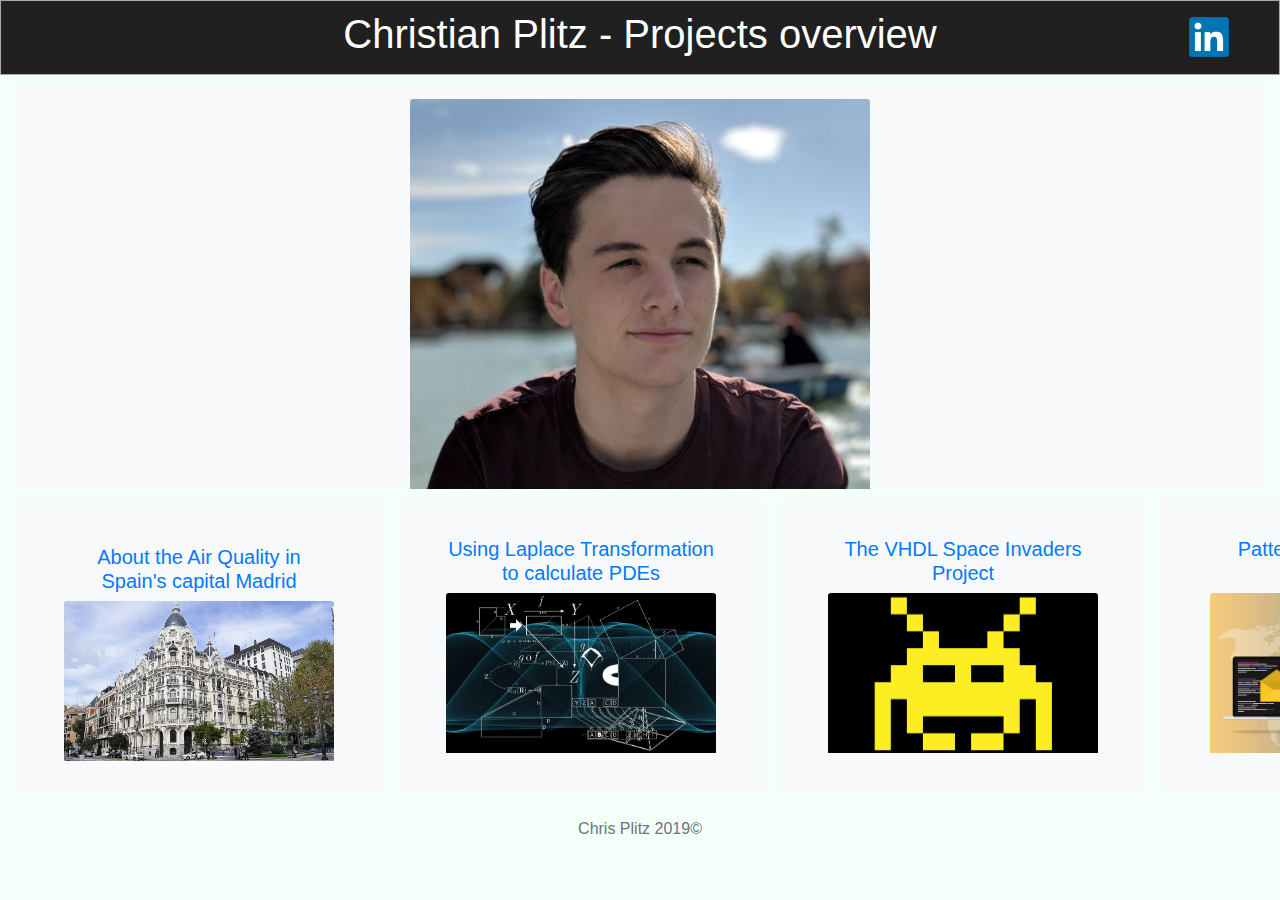
==== index.html @ f679da14 "Add files via upload" ====
<!DOCTYPE html>
<html>

<head>

  <!-- Global site tag (gtag.js) - Google Analytics -->
<script async src="https://www.googletagmanager.com/gtag/js?id=UA-137714907-1"></script>
<script>
  window.dataLayer = window.dataLayer || [];
  function gtag(){dataLayer.push(arguments);}
  gtag('js', new Date());

  gtag('config', 'UA-137714907-1');
</script>
<script async src="//pagead2.googlesyndication.com/pagead/js/adsbygoogle.js"></script>
<script>
  (adsbygoogle = window.adsbygoogle || []).push({
    google_ad_client: "ca-pub-2381193527615204",
    enable_page_level_ads: true
  });
</script>
  <meta charset="utf-8">
  <title>Chris Plitz</title>
  <link rel="stylesheet" href="https://maxcdn.bootstrapcdn.com/bootstrap/4.0.0/css/bootstrap.min.css" integrity="sha384-Gn5384xqQ1aoWXA+058RXPxPg6fy4IWvTNh0E263XmFcJlSAwiGgFAW/dAiS6JXm" crossorigin="anonymous">
  <link rel="stylesheet" href="css/style.css" >
</head>

<body>

  <nav class="sticky-top">
    <div class="cp-hd">
      <h1>Christian Plitz - Projects overview</h1>
      <a href="https://www.linkedin.com/in/christian-plitz-303180101/">
      <img id="linkedin" class="card-img-top" src="/images/linkedin.png" alt="Card image cap">
      </a>
    </div>
  </nav>
<main id="thisismain">
  <div class="this-me flex-md-equal w-100 my-md-2 pl-md-3">
    <div class="bg-light mr-md-3 pt-3 px-3 pt-md-3 px-md-5 text-center overflow-hidden">
      <a href="https://twitter.com/ChristianPlitz">
        <img id="retiro" class="card-img-top" src="/images/ChrisRetiro.jpg" alt="Card image cap">
      </a>
    </div>
  </div>

  <div class="d-md-flex flex-md-equal w-100 my-md-2 pl-md-3">
    <div class="bg-light mr-md-3 pt-3 px-3 pt-md-3 px-md-5 text-center overflow-hidden">
      <a href="Madrid-Air-Quality.html">
        <div class="my-3 py-3">
          <h5 class="display-5">About the Air Quality in Spain's capital Madrid</h5>
          <img id="images" class="card-img-top" src="/images/madrid.jpg" alt="Card image cap">
        </div>
        <div class="bg-light shadow-sm mx-auto"></div>
      </a>
    </div>
    <div class="bg-light mr-md-3 pt-3 px-3 pt-md-2 px-md-5 text-center overflow-hidden">
      <a href="Solving_PDE_numerically_using_Laplace_Transformation.html">
      <div class="my-3 py-3">
        <h5 class="display-5">Using Laplace Transformation to calculate PDEs</h5>
        <img id="images" class="card-img-top" src="/images/pde.jpg" alt="Card image cap">
      </div>
      <div class="bg-light shadow-sm mx-auto"></div>
    </a>
    </div>
    <div class="bg-light mr-md-3 pt-3 px-3 pt-md-2 px-md-5 text-center overflow-hidden">
      <a href="Space-Invaders.html">
      <div class="my-3 py-3">
        <h5 class="display-5">The VHDL Space Invaders Project</h5>
        <img id="images" id="space-invader" class="card-img-top" src="/images/invader.png" alt="Card image cap">
      </div>
      <div class="bg-light shadow-sm mx-auto"></div>
      </a>
    </div>
    <div class="bg-light mr-md-3 pt-3 px-3 pt-md-2 px-md-5 text-center overflow-hidden">
    <a href="automated-image-processing-with-mail.html">
      <div class="my-3 py-3">
        <h5 class="display-5">Pattern Recognition and Automation</h5>
        <img id="images" class="card-img-top" src="/images/email.png" alt="Card image cap">
      </div>
      <div class="bg-light shadow-sm mx-auto" ></div>
    </a>
    </div>
  </div>
</main>


  <footer class="footer mt-auto py-3">
    <div class="container">
      <span class="text-muted">Chris Plitz 2019©</span>
    </div>
  </footer>

  <script src="https://code.jquery.com/jquery-3.3.1.slim.min.js" integrity="sha384-q8i/X+965DzO0rT7abK41JStQIAqVgRVzpbzo5smXKp4YfRvH+8abtTE1Pi6jizo" crossorigin="anonymous"></script>
        <script>window.jQuery || document.write('<script src="/docs/4.3/assets/js/vendor/jquery-slim.min.js"><\/script>')</script><script src="/docs/4.3/dist/js/bootstrap.bundle.min.js" integrity="sha384-xrRywqdh3PHs8keKZN+8zzc5TX0GRTLCcmivcbNJWm2rs5C8PRhcEn3czEjhAO9o" crossorigin="anonymous"></script>


</body>
</html>
---- css/style.css ----
img {
  width: auto;
}

.bg-light > a {
  text-decoration: none;
}
.cp-hd{
  margin:9px;
}
header {
  font-size: 40px;
  color: white;
  border: 1px solid #AAAAAA;
  height: 75px;
  max-width:auto;
  text-align: center;
  margin: 0 auto;
  position:sticky;
  background-color: #202020;
}

.sticky-top{
  width: 100vw;
  font-size: 40px;
  color: white;
  border: 1px solid #AAAAAA;
  height: 75px;
  text-align: center;
  margin: 0 auto;
  position:sticky;
  background-color: #202020;
}

body{
  background-color: MintCream;
}
footer{
  text-align: center;
}
#page-wrap2 {
  max-width:900px;
  height:100%;
  margin: 0 auto;
}

#linkedin {
  position:absolute;
  right: 50px;
  top:16px;
  width: 40px;
  height: 40px;
}
#retiro{
  width: 40%
}
#images{
  height:160px!important;
  width:270px!important;
}

#heading {
  text-decoration: none;
}
.this-me{
  width:100vw;
}
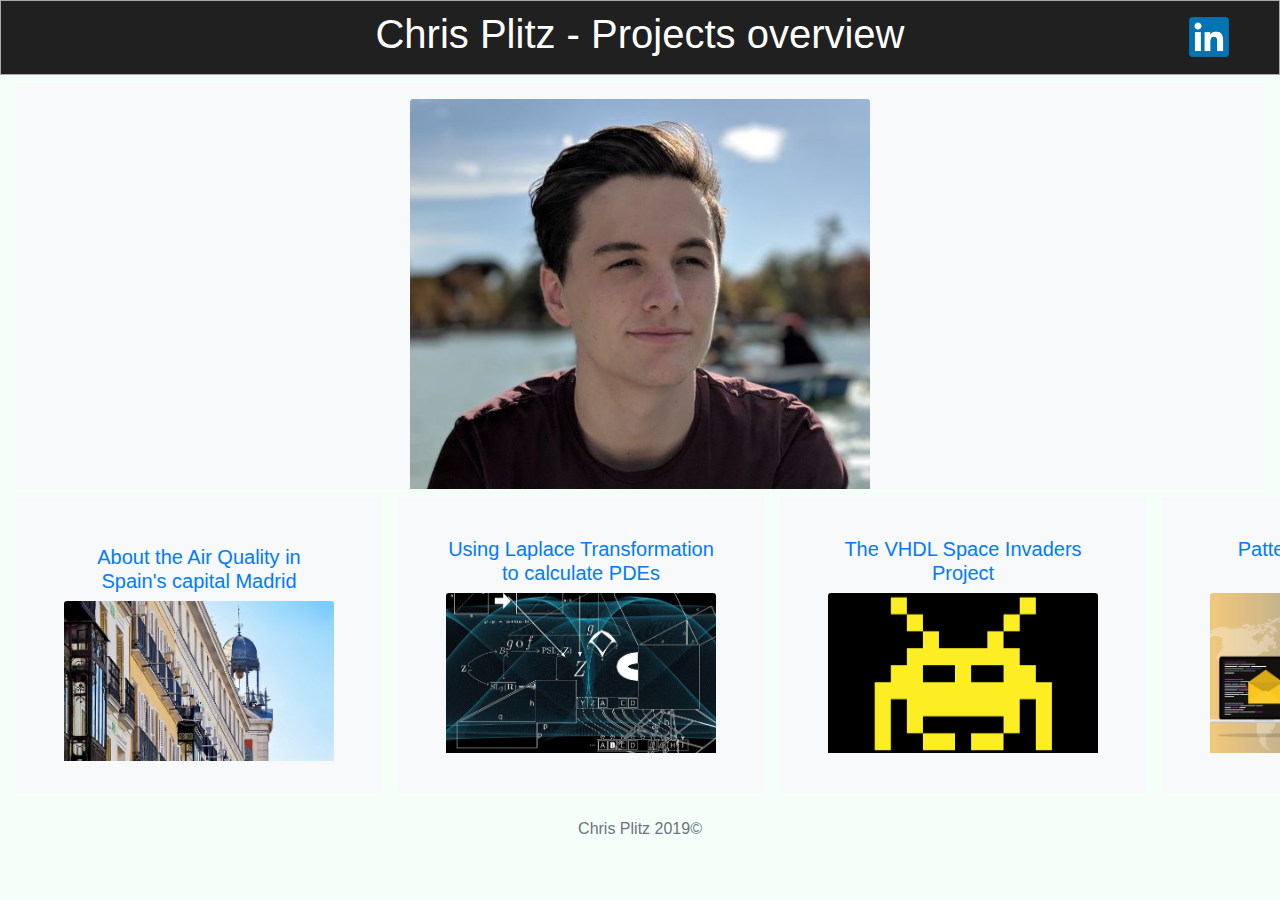
==== commit 27f42a63: "Add files via upload" ====
--- a/index.html
+++ b/index.html
@@ -29,7 +29,7 @@
 
   <nav class="sticky-top">
     <div class="cp-hd">
-      <h1>Christian Plitz - Projects overview</h1>
+      <h1>Chris Plitz - Projects overview</h1>
       <a href="https://www.linkedin.com/in/christian-plitz-303180101/">
       <img id="linkedin" class="card-img-top" src="/images/linkedin.png" alt="Card image cap">
       </a>
@@ -44,7 +44,7 @@
     </div>
   </div>
 
-  <div class="d-md-flex flex-md-equal w-100 my-md-2 pl-md-3">
+  <div class="proj d-md-flex flex-md-equal w-100 my-md-2 pl-md-3">
     <div class="bg-light mr-md-3 pt-3 px-3 pt-md-3 px-md-5 text-center overflow-hidden">
       <a href="Madrid-Air-Quality.html">
         <div class="my-3 py-3">
--- a/css/style.css
+++ b/css/style.css
@@ -21,7 +21,7 @@
 }
 
 .sticky-top{
-  width: 100vw;
+  width: 100%;
   font-size: 40px;
   color: white;
   border: 1px solid #AAAAAA;
@@ -63,5 +63,8 @@
   text-decoration: none;
 }
 .this-me{
-  width:100vw;
+  width: 100% !important;
 }
+.proj{
+width: 100% !important;
+}
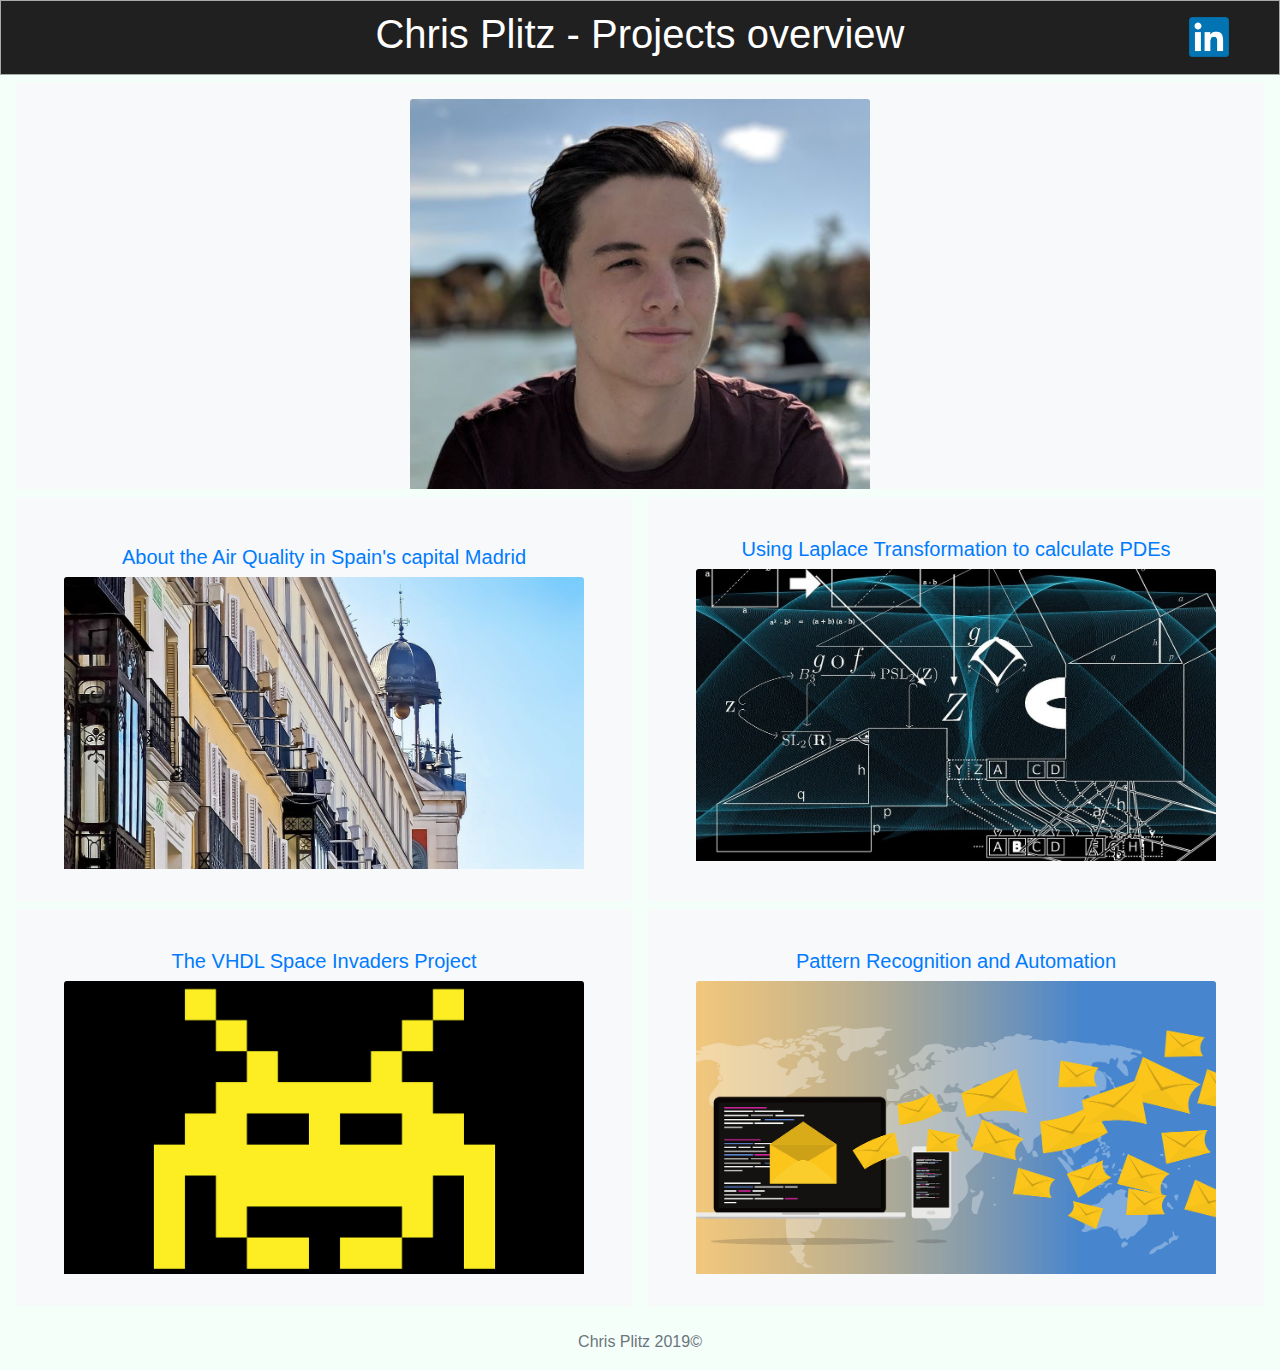
==== commit 4fb02488: "Add files via upload" ====
--- a/index.html
+++ b/index.html
@@ -63,6 +63,8 @@
       <div class="bg-light shadow-sm mx-auto"></div>
     </a>
     </div>
+  </div>
+  <div class="proj d-md-flex flex-md-equal w-100 my-md-2 pl-md-3">
     <div class="bg-light mr-md-3 pt-3 px-3 pt-md-2 px-md-5 text-center overflow-hidden">
       <a href="Space-Invaders.html">
       <div class="my-3 py-3">
--- a/css/style.css
+++ b/css/style.css
@@ -54,17 +54,7 @@
 #retiro{
   width: 40%
 }
-#images{
-  height:160px!important;
-  width:270px!important;
-}
 
 #heading {
   text-decoration: none;
 }
-.this-me{
-  width: 100% !important;
-}
-.proj{
-width: 100% !important;
-}
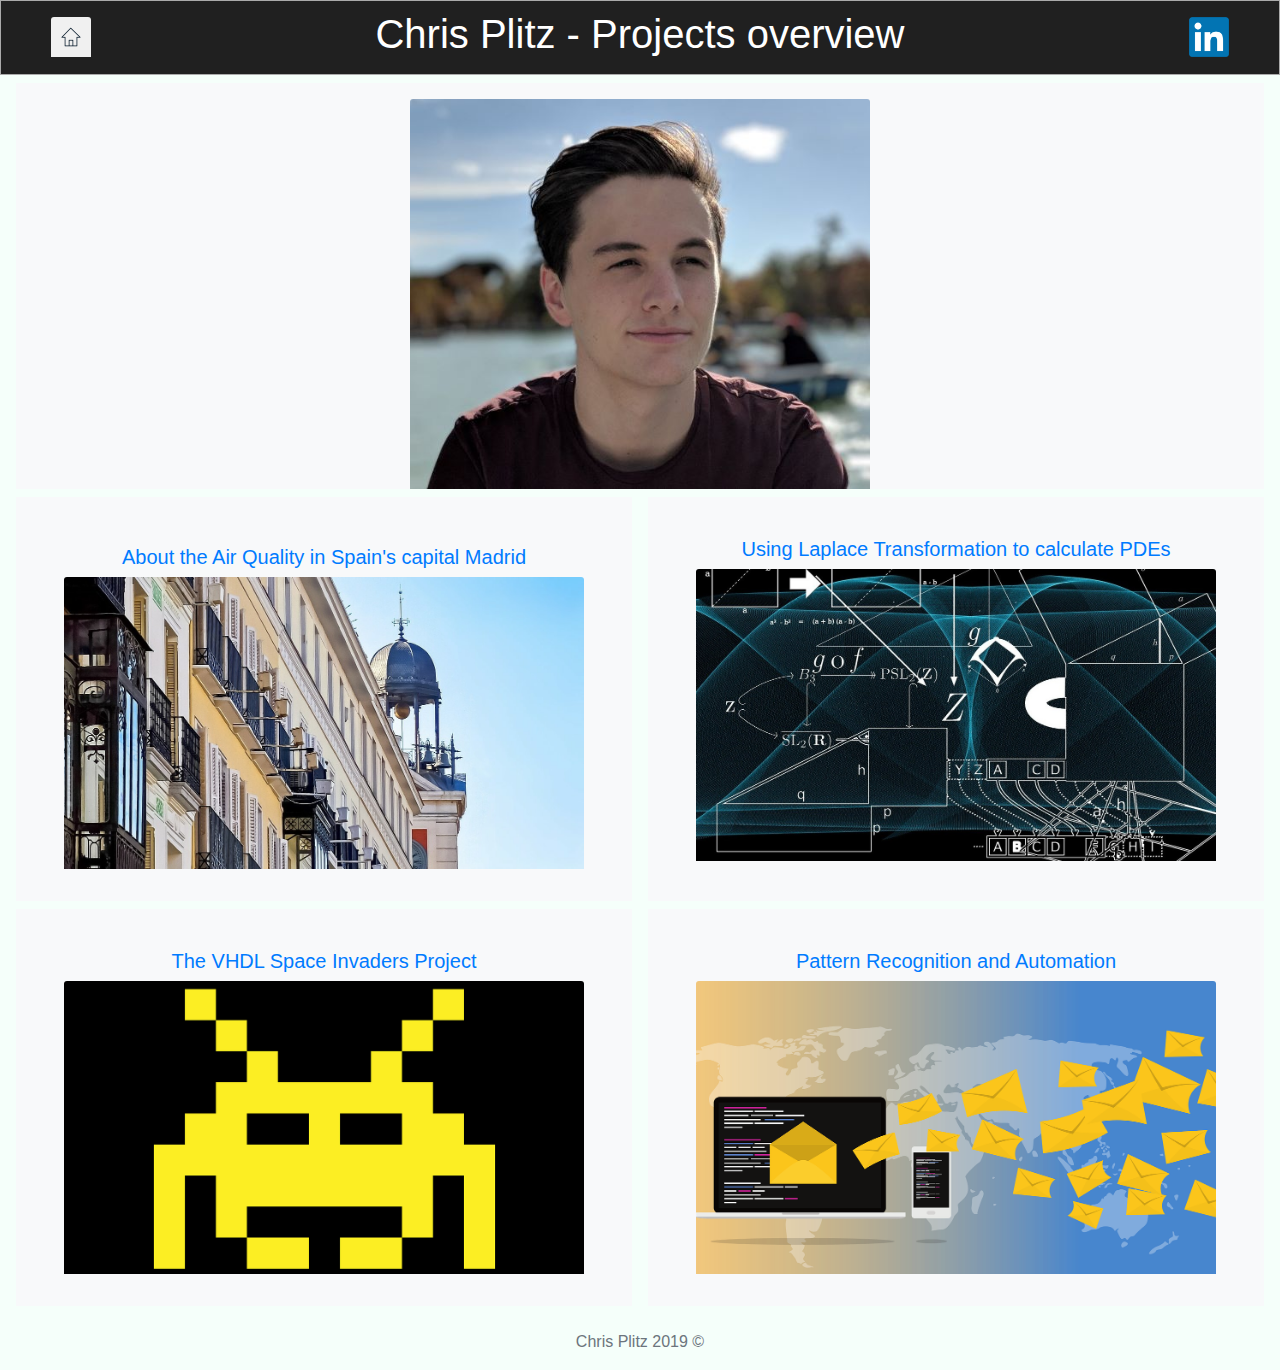
==== commit 85d0f8f8: "Add files via upload" ====
--- a/index.html
+++ b/index.html
@@ -19,6 +19,7 @@
     enable_page_level_ads: true
   });
 </script>
+<script src="https://code.jquery.com/jquery-3.3.1.slim.min.js" integrity="sha384-q8i/X+965DzO0rT7abK41JStQIAqVgRVzpbzo5smXKp4YfRvH+8abtTE1Pi6jizo" crossorigin="anonymous"></script>
   <meta charset="utf-8">
   <title>Chris Plitz</title>
   <link rel="stylesheet" href="https://maxcdn.bootstrapcdn.com/bootstrap/4.0.0/css/bootstrap.min.css" integrity="sha384-Gn5384xqQ1aoWXA+058RXPxPg6fy4IWvTNh0E263XmFcJlSAwiGgFAW/dAiS6JXm" crossorigin="anonymous">
@@ -29,7 +30,12 @@
 
   <nav class="sticky-top">
     <div class="cp-hd">
+      <a href="/">
       <h1>Chris Plitz - Projects overview</h1>
+      </a>
+        <a href="/">
+          <img id="homeicon" class="card-img-top" src="/images/home.png">
+        </a>
       <a href="https://www.linkedin.com/in/christian-plitz-303180101/">
       <img id="linkedin" class="card-img-top" src="/images/linkedin.png" alt="Card image cap">
       </a>
@@ -86,16 +92,11 @@
   </div>
 </main>
 
-
   <footer class="footer mt-auto py-3">
     <div class="container">
-      <span class="text-muted">Chris Plitz 2019©</span>
+      <span class="text-muted">Chris Plitz 2019 ©</span>
     </div>
   </footer>
 
-  <script src="https://code.jquery.com/jquery-3.3.1.slim.min.js" integrity="sha384-q8i/X+965DzO0rT7abK41JStQIAqVgRVzpbzo5smXKp4YfRvH+8abtTE1Pi6jizo" crossorigin="anonymous"></script>
-        <script>window.jQuery || document.write('<script src="/docs/4.3/assets/js/vendor/jquery-slim.min.js"><\/script>')</script><script src="/docs/4.3/dist/js/bootstrap.bundle.min.js" integrity="sha384-xrRywqdh3PHs8keKZN+8zzc5TX0GRTLCcmivcbNJWm2rs5C8PRhcEn3czEjhAO9o" crossorigin="anonymous"></script>
-
-
 </body>
 </html>
--- a/css/style.css
+++ b/css/style.css
@@ -4,6 +4,11 @@
 
 .bg-light > a {
   text-decoration: none;
+}
+.cp-hd a{
+  text-decoration: none;
+  color: white;
+
 }
 .cp-hd{
   margin:9px;
@@ -51,6 +56,15 @@
   width: 40px;
   height: 40px;
 }
+
+#homeicon{
+  background-color:#202020;
+  position:absolute;
+  left: 50px;
+  top:16px;
+  width: 40px;
+  height: 40px;
+}
 #retiro{
   width: 40%
 }
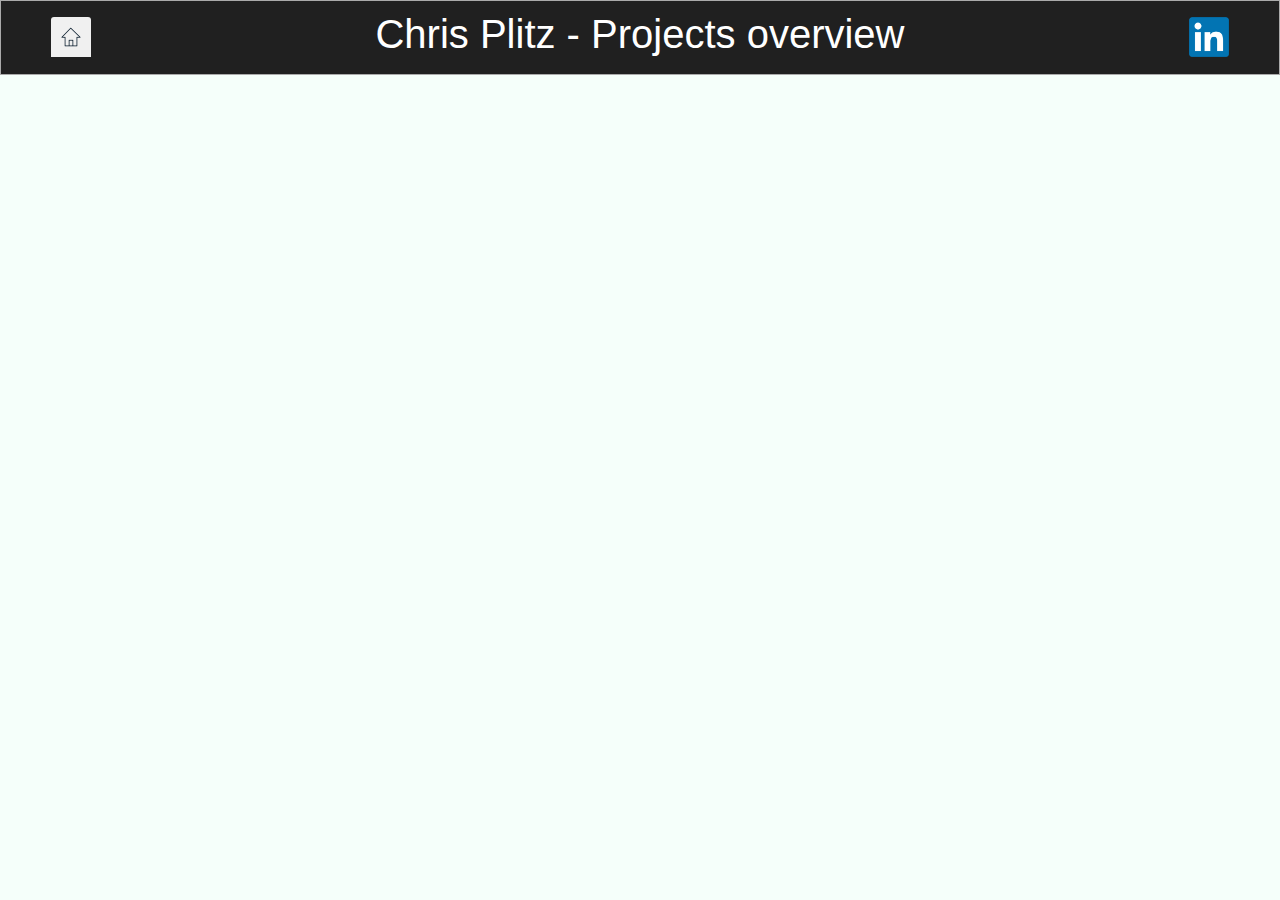
==== commit fd0bc571: "Update index.html" ====
--- a/index.html
+++ b/index.html
@@ -4,21 +4,8 @@
 <head>
 
   <!-- Global site tag (gtag.js) - Google Analytics -->
-<script async src="https://www.googletagmanager.com/gtag/js?id=UA-137714907-1"></script>
-<script>
-  window.dataLayer = window.dataLayer || [];
-  function gtag(){dataLayer.push(arguments);}
-  gtag('js', new Date());
 
-  gtag('config', 'UA-137714907-1');
-</script>
-<script async src="//pagead2.googlesyndication.com/pagead/js/adsbygoogle.js"></script>
-<script>
-  (adsbygoogle = window.adsbygoogle || []).push({
-    google_ad_client: "ca-pub-2381193527615204",
-    enable_page_level_ads: true
-  });
-</script>
+
 <script src="https://code.jquery.com/jquery-3.3.1.slim.min.js" integrity="sha384-q8i/X+965DzO0rT7abK41JStQIAqVgRVzpbzo5smXKp4YfRvH+8abtTE1Pi6jizo" crossorigin="anonymous"></script>
   <meta charset="utf-8">
   <title>Chris Plitz</title>
@@ -31,14 +18,19 @@
   <nav class="sticky-top">
     <div class="cp-hd">
       <a href="/">
-      <h1>Chris Plitz - Projects overview</h1>
+        <h1>Chris Plitz - Projects overview</h1>
       </a>
         <a href="/">
           <img id="homeicon" class="card-img-top" src="/images/home.png">
         </a>
-      <a href="https://www.linkedin.com/in/christian-plitz-303180101/">
-      <img id="linkedin" class="card-img-top" src="/images/linkedin.png" alt="Card image cap">
+      <a href="https://www.linkedin.com/in/christian-plitz-303180101/" onclick="document.getElementById('contents1').style.cssText = ''">
+        <img id="linkedin" class="card-img-top" src="/images/linkedin.png" alt="Card image cap">
       </a>
+
+      <div id="contents1" style="display:none;">
+        <iframe src="https://www.linkedin.com/in/christian-plitz-303180101/" width=100%>
+      </div>
+
     </div>
   </nav>
 <main id="thisismain">
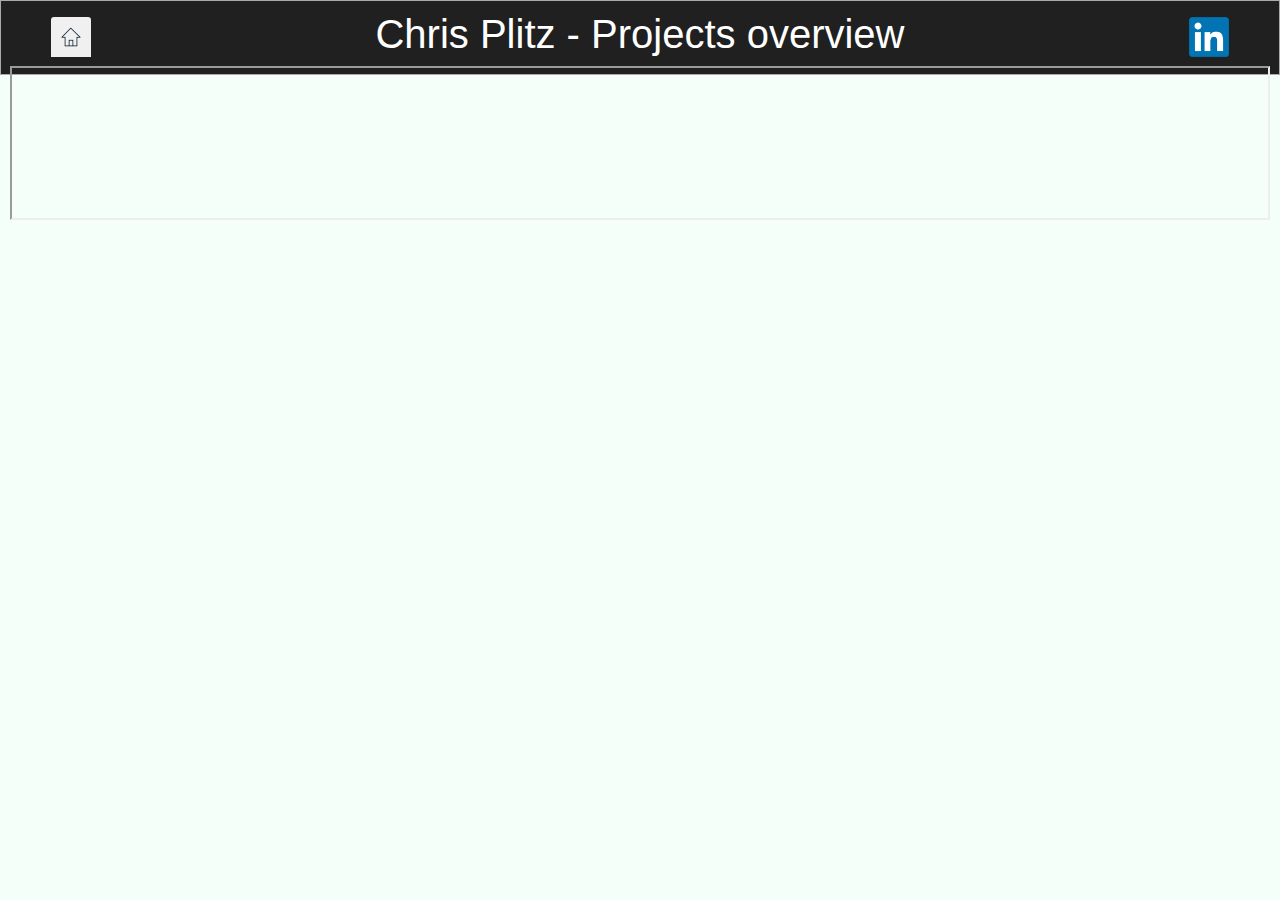
==== commit 9af51683: "Update index.html" ====
--- a/index.html
+++ b/index.html
@@ -23,11 +23,11 @@
         <a href="/">
           <img id="homeicon" class="card-img-top" src="/images/home.png">
         </a>
-      <a href="https://www.linkedin.com/in/christian-plitz-303180101/" onclick="document.getElementById('contents1').style.cssText = ''">
+      <a href="#" onclick="document.getElementById('contents1').style.cssText = ''">
         <img id="linkedin" class="card-img-top" src="/images/linkedin.png" alt="Card image cap">
       </a>
 
-      <div id="contents1" style="display:none;">
+      <div id="contents1">
         <iframe src="https://www.linkedin.com/in/christian-plitz-303180101/" width=100%>
       </div>
 
